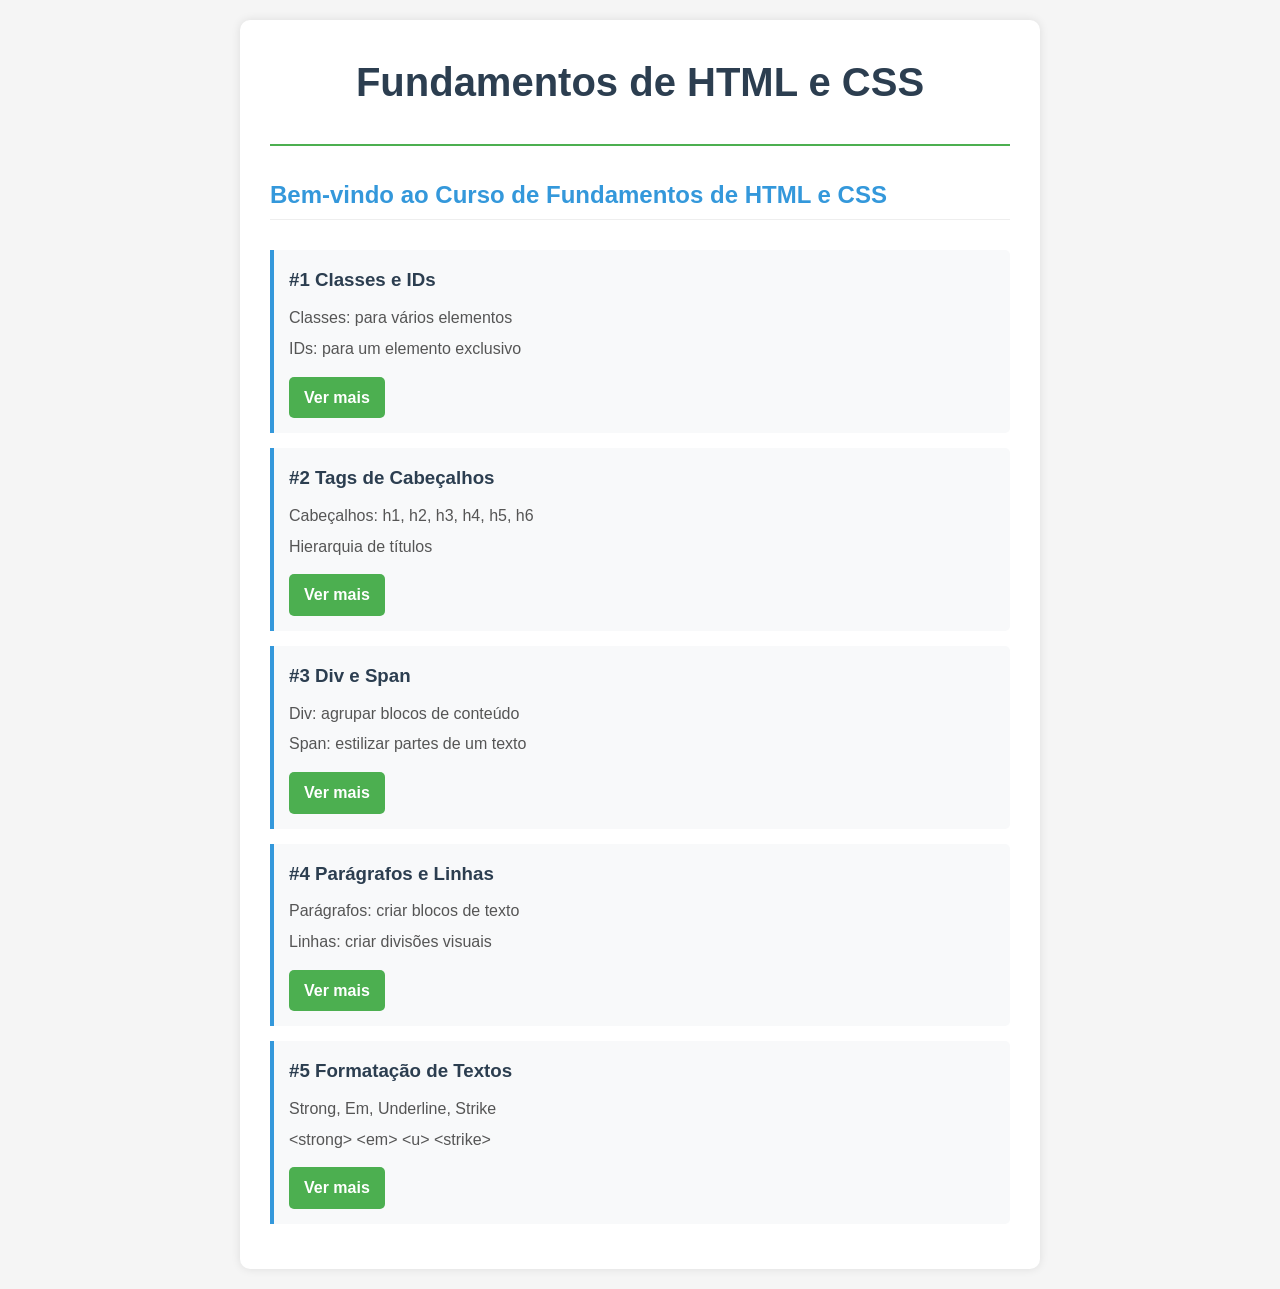
==== index.html @ 6395d100 "Primeiro commit - projeto HTML e CSS" ====
<!DOCTYPE html>
<html lang="pt-BR">
<head>
  <meta charset="UTF-8">
  <title>Fundamentos de HTML e CSS</title>
  <link rel="stylesheet" href="css/style.css">
</head>
<body>
  <div class="pagina">
    <header>
      <h1>Fundamentos de HTML e CSS</h1>
    </header>

    <main>
      <section class="conteudo">
        <h2>Bem-vindo ao Curso de Fundamentos de HTML e CSS</h2>
      </section>

      <div class="menu">
        <div class="card">
          <h3>#1 Classes e IDs</h3>
          <p>Classes: para vários elementos</p>
          <p>IDs: para um elemento exclusivo</p>
          <a href="classe-ids.html" class="botao">Ver mais</a>
        </div>

        <div class="card">
          <h3>#2 Tags de Cabeçalhos</h3>
          <p>Cabeçalhos: h1, h2, h3, h4, h5, h6</p>
          <p>Hierarquia de títulos</p>
          <a href="cabecalhos.html" class="botao">Ver mais</a>
        </div>

        <div class="card">
          <h3>#3 Div e Span</h3>
          <p>Div: agrupar blocos de conteúdo</p>
          <p>Span: estilizar partes de um texto</p>
          <a href="div-span.html" class="botao">Ver mais</a>
        </div>

        <div class="card">
          <h3>#4 Parágrafos e Linhas</h3>
          <p>Parágrafos: criar blocos de texto</p>
          <p>Linhas: criar divisões visuais</p>
          <a href="paragrafos.html" class="botao">Ver mais</a>
        </div>

        <div class="card">
          <h3>#5 Formatação de Textos</h3>
          <p>Strong, Em, Underline, Strike</p>
          <p>&lt;strong&gt; &lt;em&gt; &lt;u&gt; &lt;strike&gt;</p>
          <a href="formatacao.html" class="botao">Ver mais</a>
        </div>
      </div>
    </main>
  </div>
</body>
</html>
---- css/style.css ----
*{
  margin: 0;
  padding: 0;
  box-sizing: border-box;
}

body {
  font-family: Arial, Helvetica, sans-serif;
  background-color: #f5f5f5;
  color: #333;
  line-height: 1.6;
  padding: 20px;
}
.pagina {
  max-width: 800px;
  margin: 0 auto;
  background-color: white;
  padding: 30px;
  border-radius: 10px;
  box-shadow: 0 0 10px rgba(0,0,0,0.1);
}
/* Cabeçalho */
header {
  text-align: center;
  margin-bottom: 30px;
  padding-bottom: 20px;
  border-bottom: 2px solid #4CAF50;
}
h1 {
  color: #2c3e50;
  font-size: 2.5rem;
  margin-bottom: 10px;
}
.subtitulo {
  color: #7f8c8d;
  font-size: 1.2rem;
}
/* Seções */
section {
  margin-bottom: 30px;
}
h2 {
  color: #3498db;
  margin-bottom: 15px;
  padding-bottom: 5px;
  border-bottom: 1px solid #eee;
}
/* Cards simples */
.card {
  background-color: #f8f9fa;
  border-left: 4px solid #3498db;
  padding: 15px;
  margin-bottom: 15px;
  border-radius: 0 5px 5px 0;
}
.card h3 {
  color: #2c3e50;
  margin-bottom: 10px;
}
.card p {
  margin-bottom: 5px;
  color: #555;
}
/* Botões */
.botao {
  display: inline-block;
  background-color: #4CAF50;
  color: white;
  padding: 8px 15px;
  text-decoration: none;
  border-radius: 5px;
  margin-top: 10px;
  font-weight: bold;
}
.botao:hover {
  background-color: #45a049;
  transform: scale(1.05);
  transition: 0.3s;
}
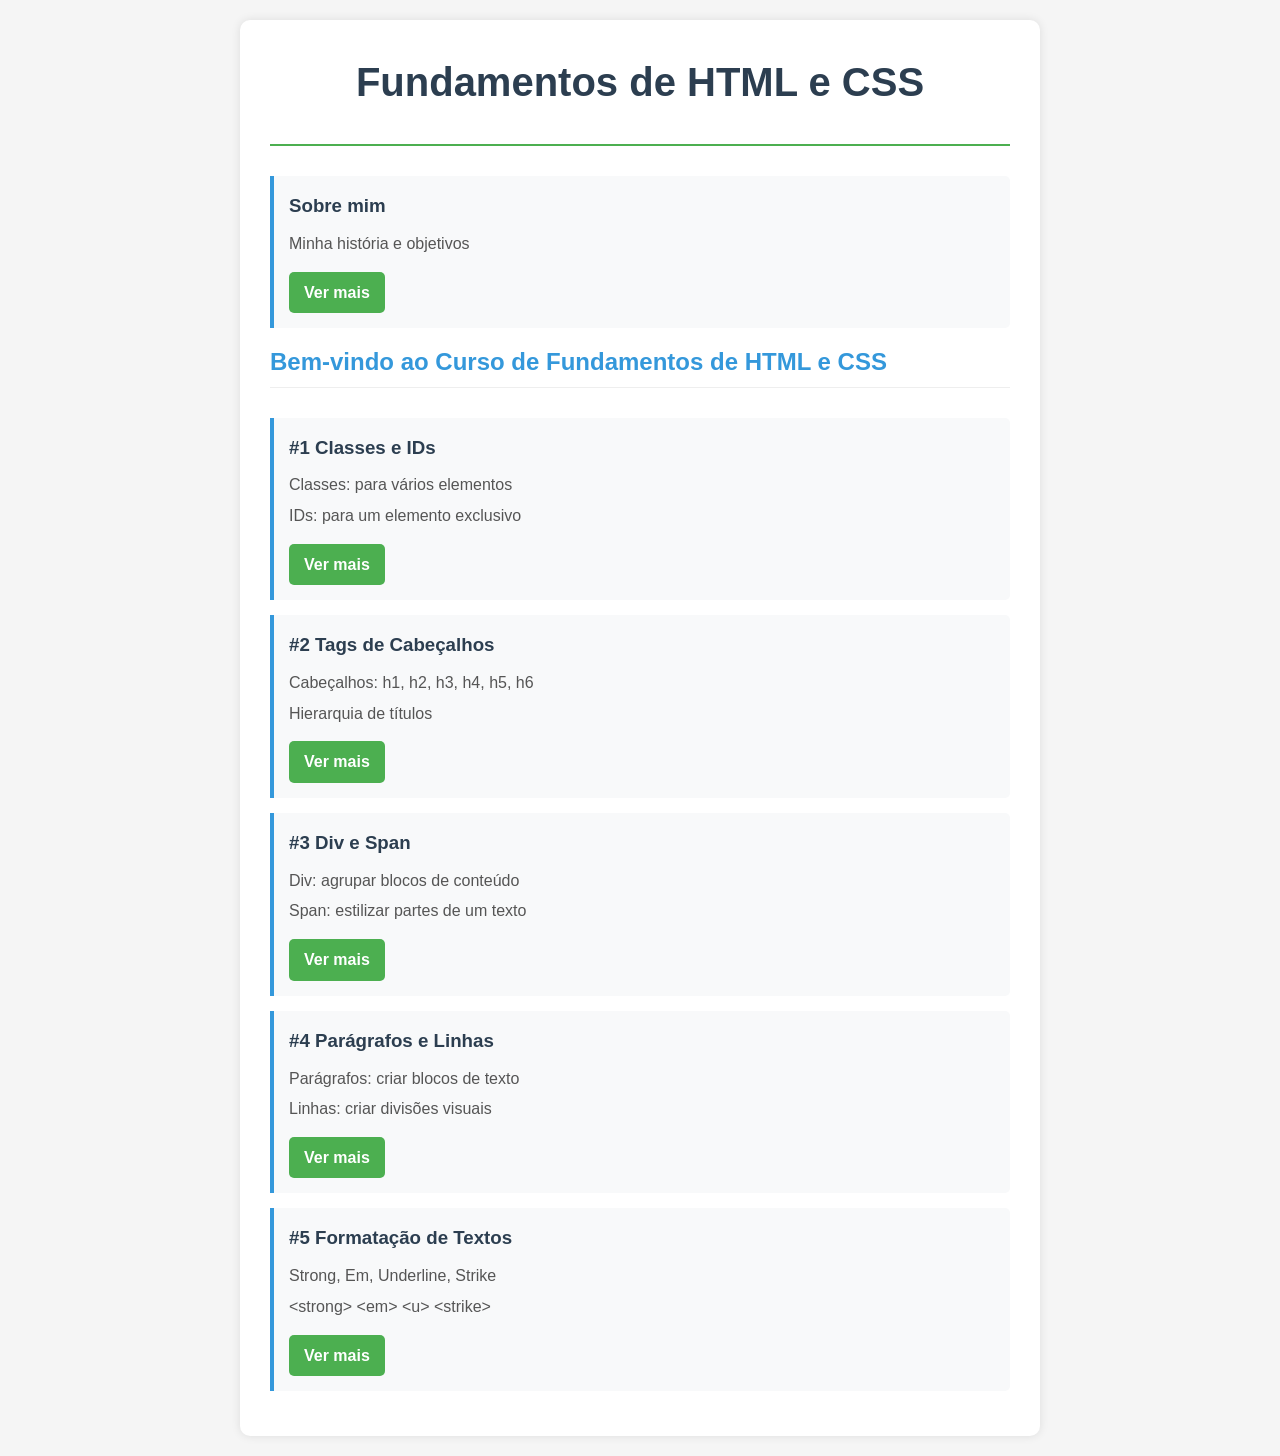
==== commit 0bb038b1: "Adiciona página Sobre mim e atualiza layout" ====
--- a/index.html
+++ b/index.html
@@ -10,6 +10,13 @@
     <header>
       <h1>Fundamentos de HTML e CSS</h1>
     </header>
+
+    <div class="card">
+  <h3>Sobre mim</h3>
+  <p>Minha história e objetivos</p>
+  <a href="sobre.html" class="botao">Ver mais</a>
+</div>
+
 
     <main>
       <section class="conteudo">
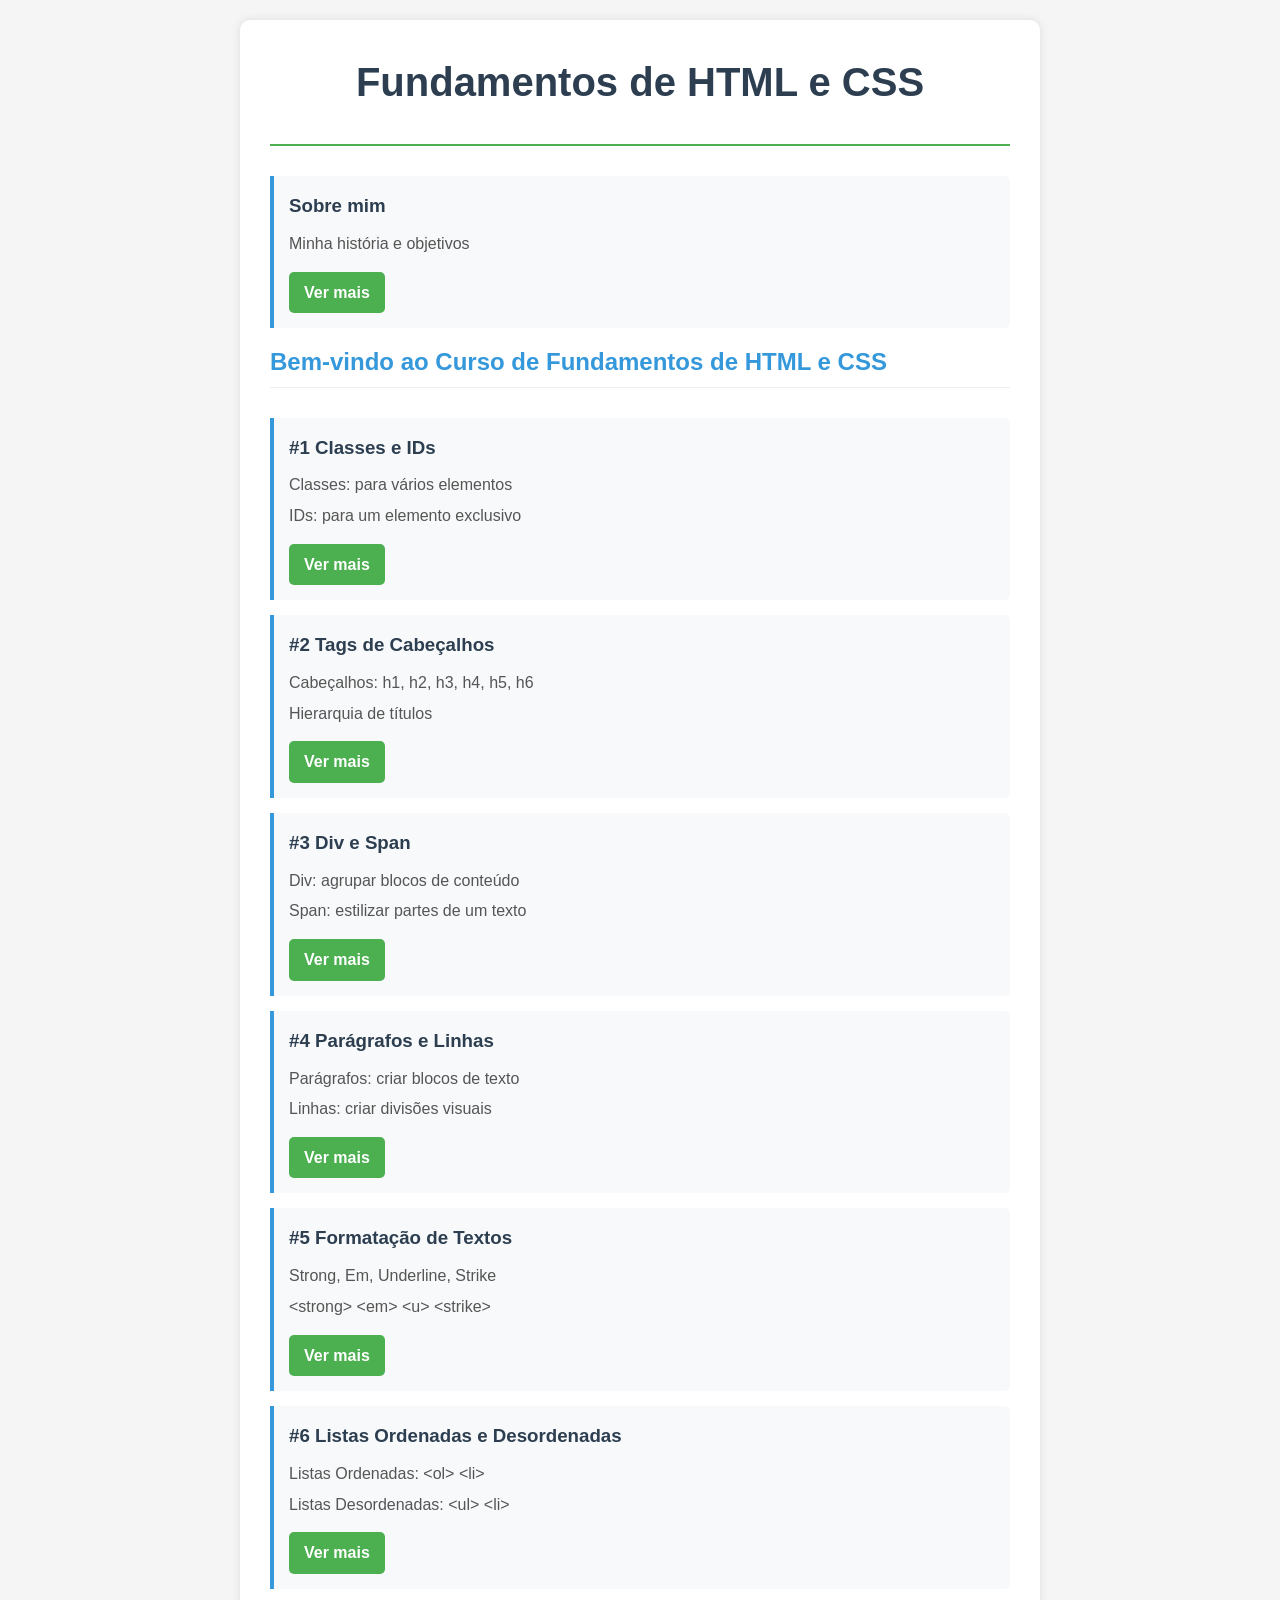
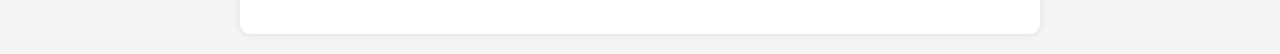
==== commit 8430f7bd: "Adiciona página listas" ====
--- a/index.html
+++ b/index.html
@@ -58,6 +58,12 @@
           <p>&lt;strong&gt; &lt;em&gt; &lt;u&gt; &lt;strike&gt;</p>
           <a href="formatacao.html" class="botao">Ver mais</a>
         </div>
+
+        <div class="card">
+          <h3>#6 Listas Ordenadas e Desordenadas</h3>
+          <p>Listas Ordenadas: &lt;ol&gt; &lt;li&gt;</p><p>Listas Desordenadas: &lt;ul&gt; &lt;li&gt;</p>
+          <a href="listas.html" class="botao">Ver mais</a>
+        </div>
       </div>
     </main>
   </div>
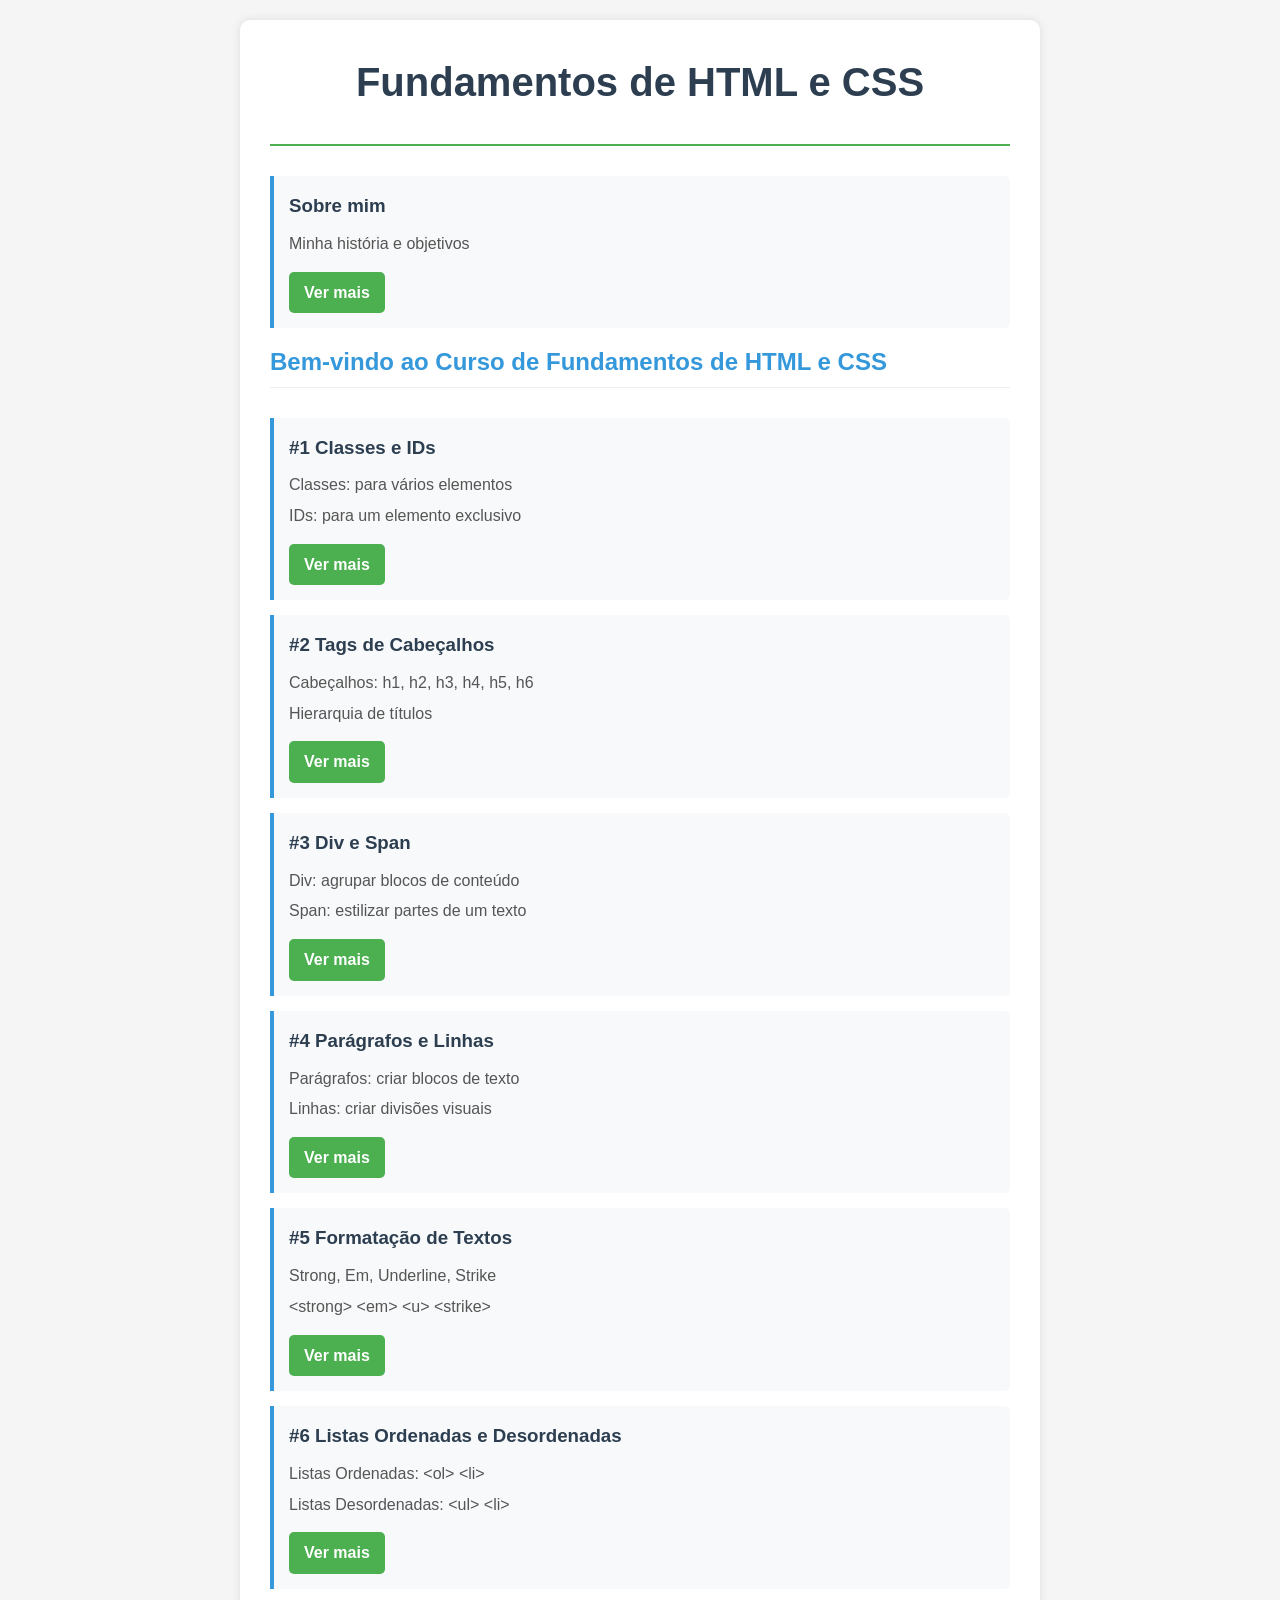
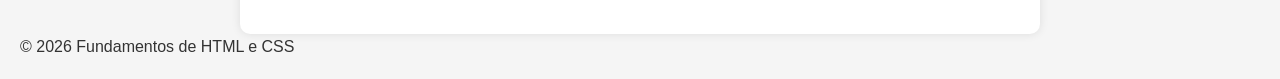
==== commit 997ce98e: "Adiciona rodapé" ====
--- a/index.html
+++ b/index.html
@@ -67,5 +67,8 @@
       </div>
     </main>
   </div>
+  <footer class="rodape">
+    <p>&copy; 2026 Fundamentos de HTML e CSS</p>
+  </footer>
 </body>
 </html>
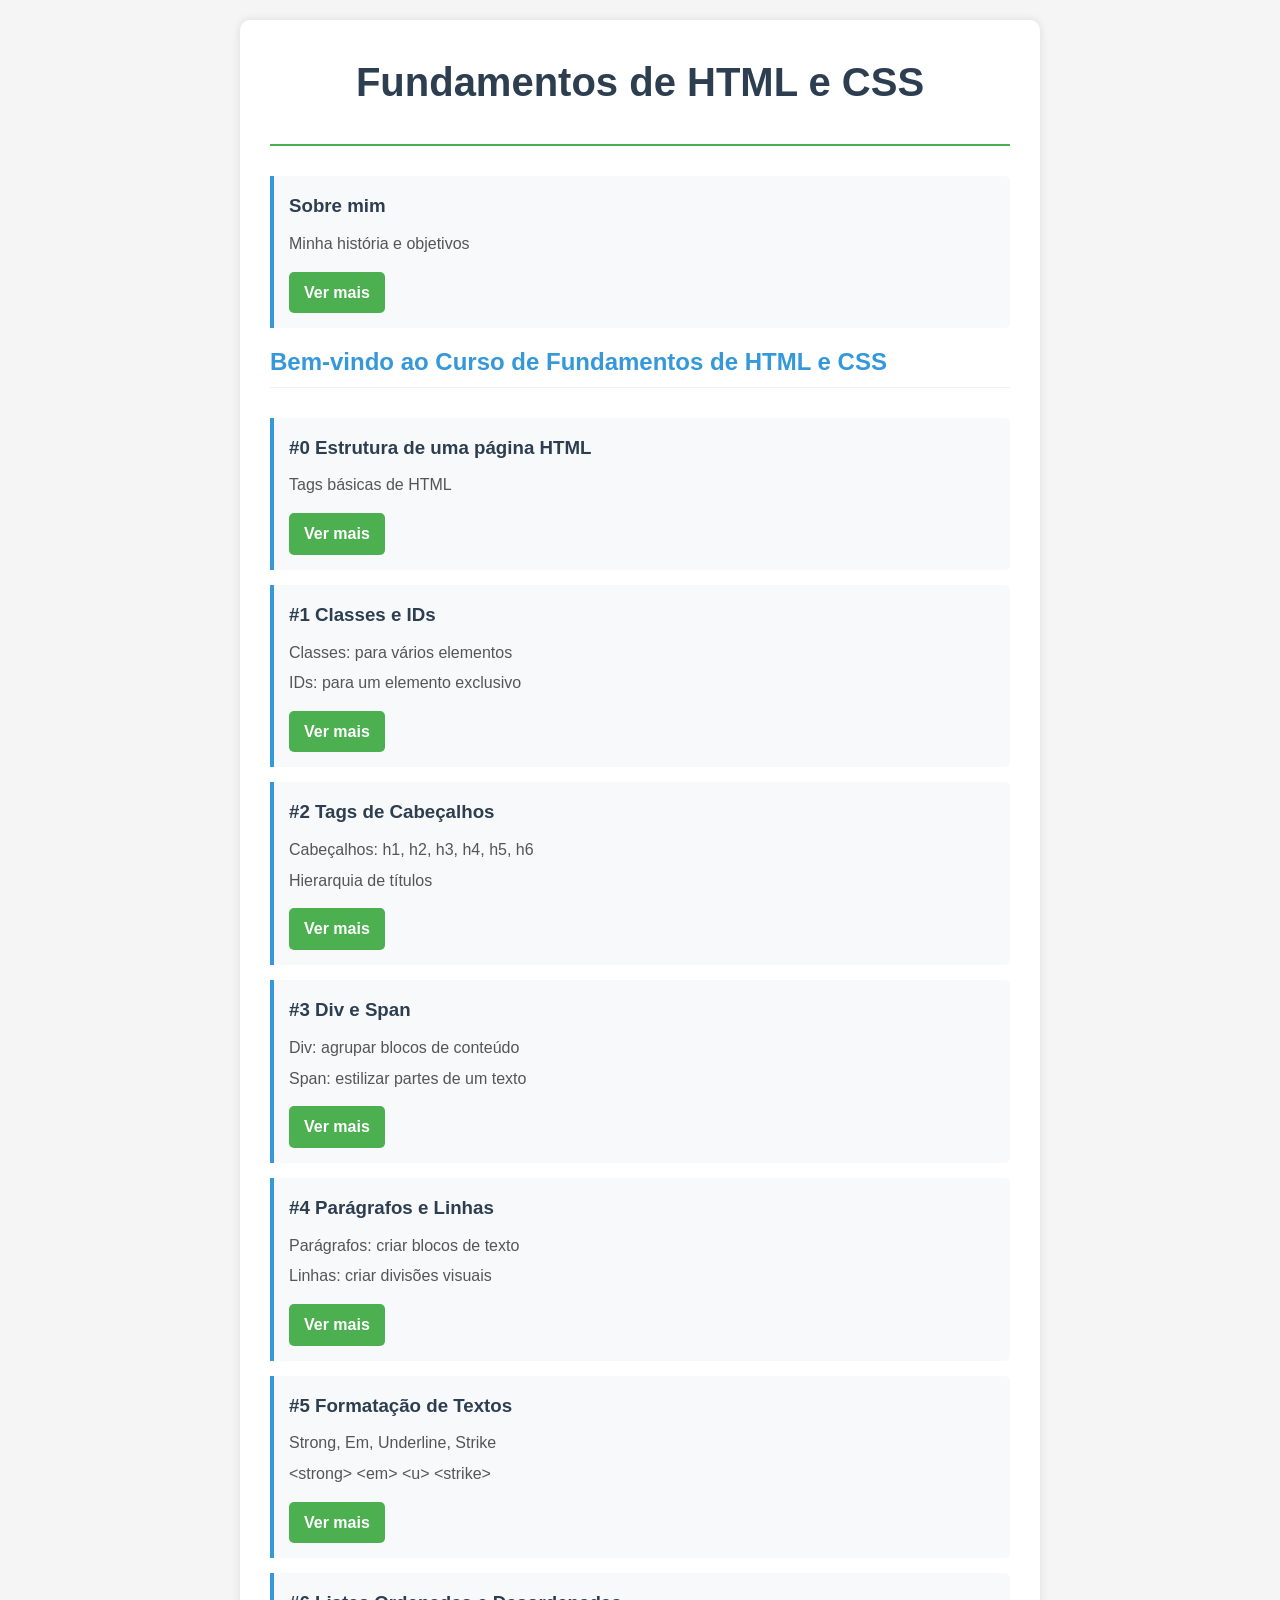
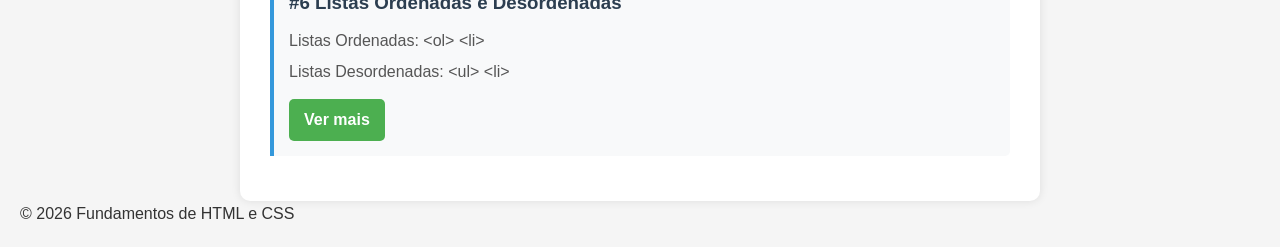
==== commit a53c583f: "Adiciona página estrutura HTML" ====
--- a/index.html
+++ b/index.html
@@ -23,7 +23,16 @@
         <h2>Bem-vindo ao Curso de Fundamentos de HTML e CSS</h2>
       </section>
 
+    
+
       <div class="menu">
+
+         <div class="card">
+          <h3>#0 Estrutura de uma página HTML</h3>
+          <p>Tags básicas de HTML</p>
+          <a href="estrutura.html" class="botao">Ver mais</a>
+      </div>
+
         <div class="card">
           <h3>#1 Classes e IDs</h3>
           <p>Classes: para vários elementos</p>
